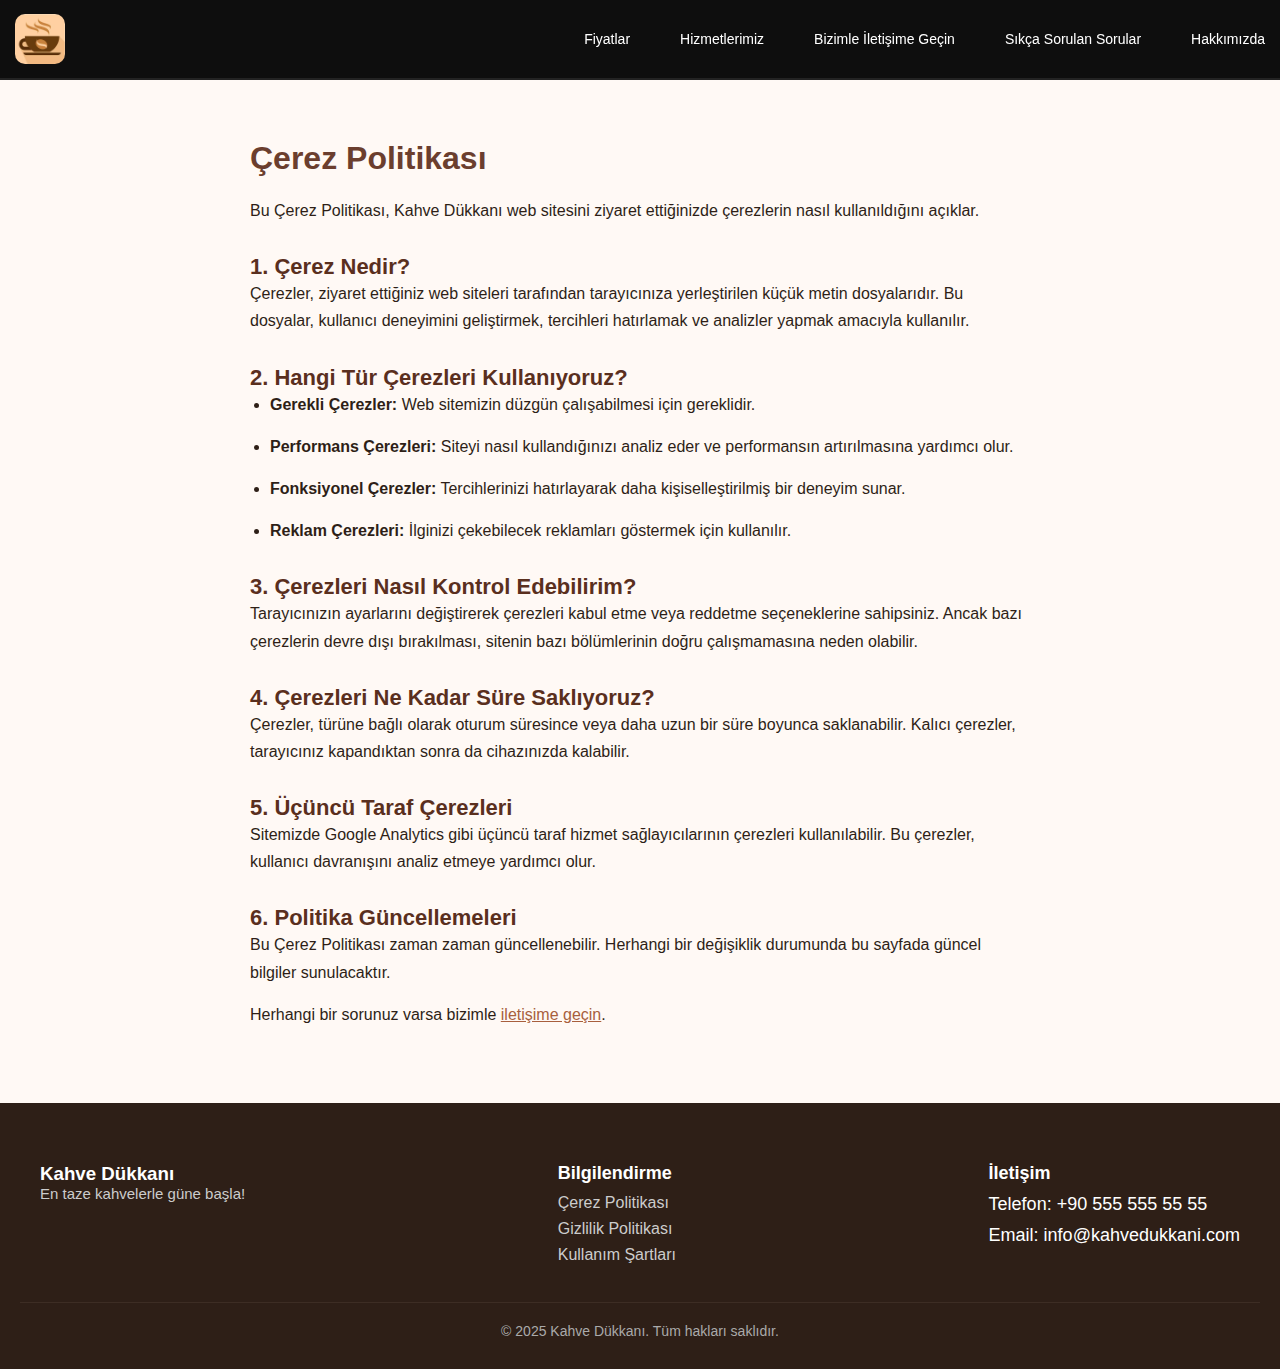
==== cookiePolicy.html @ 53bf3b6f "new" ====
<!doctype html>
<html lang="en">
<head>
    <meta charset="UTF-8">
    <meta name="viewport"
          content="width=device-width, user-scalable=no, initial-scale=1.0, maximum-scale=1.0, minimum-scale=1.0">
    <meta http-equiv="X-UA-Compatible" content="ie=edge">
    <title>Çerez Politikası</title>
    <meta name="description" content="Şehrin en iyi kahve dükkanı! Taze kahve çekirdekleri, sıcak atmosfer ve dostça hizmet sizi bekliyor. Menü, fiyatlar, sık sorulan sorular ve daha fazlası burada.">
    <meta name="keywords" content="kahve, kafe, kahve dükkanı, espresso, latte, cappuccino, taze kahve, sıcak içecekler, kahve fiyatları, kahve kursu, kahve çekirdeği">
    <meta name="author" content="Senin adın veya ajansın adı" />
    <meta name="robots" content="index, follow" />
    <meta property="og:type" content="website" />
    <meta property="og:title" content="Hoşgeldiniz | En İyi Kahve Deneyimi" />
    <meta property="og:description" content="Şehrin en iyi kahve dükkanı! Taze kahve çekirdekleri, sıcak atmosfer ve dostça hizmet sizi bekliyor." />
    <meta property="og:image" content="https://твоя-ссылка-на-картинку.hero.jpg" />
    <meta property="og:url" content="https://site-adresi.com" />
    <meta name="twitter:card" content="summary_large_image" />
    <meta name="twitter:title" content="Hoşgeldiniz | En İyi Kahve Deneyimi" />
    <meta name="twitter:description" content="Şehrin en iyi kahve dükkanı! Taze kahve çekirdekleri, sıcak atmosfer ve dostça hizmet sizi bekliyor." />
    <meta name="twitter:image" content="https://твоя-ссылка-на-картинку.hero.jpg" />
    <meta name="theme-color" content="#6f4e37" />
    <link rel="icon" type="image/svg+xml" href="assets/images/favicon.svg">
    <link rel="stylesheet" href="style.css">

</head>
<body>


<div class="wrapper">
    <header class="header">
        <div class="header-container">
            <div class="header-body G-align-center">
                <a href="index.html" class="header-logo G-flex">
                    <img src="assets/images/logo.jpg" alt="">
                </a>
                <div class="menu-bg"></div>

                <nav class="menu">
                    <div class="menu-content-mobile">
                        <a class="header-logo-mobile" href="index.html">
                            <i class="icon icon-logo"></i>
                        </a>
                    </div>
                    <ul class='menu-list G-align-center'>
                        <li><a href="index.html">Fiyatlar</a></li>
                        <li><a href="index.html">Hizmetlerimiz</a></li>
                        <li><a href="index.html">Bizimle İletişime Geçin</a></li>
                        <li><a href="index.html">Sıkça Sorulan Sorular</a></li>
                        <li><a href="index.html">Hakkımızda</a></li>
                    </ul>

                </nav>

                <div class="burger">
                    <span></span>
                </div>
            </div>
        </div>
    </header>

    <main class="main">


        <section class="policy-section">
            <div class="container">
                <h1>Çerez Politikası</h1>
                <p>Bu Çerez Politikası, Kahve Dükkanı web sitesini ziyaret ettiğinizde çerezlerin nasıl kullanıldığını açıklar.</p>

                <h2>1. Çerez Nedir?</h2>
                <p>Çerezler, ziyaret ettiğiniz web siteleri tarafından tarayıcınıza yerleştirilen küçük metin dosyalarıdır. Bu dosyalar, kullanıcı deneyimini geliştirmek, tercihleri hatırlamak ve analizler yapmak amacıyla kullanılır.</p>

                <h2>2. Hangi Tür Çerezleri Kullanıyoruz?</h2>
                <ul>
                    <li><strong>Gerekli Çerezler:</strong> Web sitemizin düzgün çalışabilmesi için gereklidir.</li>
                    <li><strong>Performans Çerezleri:</strong> Siteyi nasıl kullandığınızı analiz eder ve performansın artırılmasına yardımcı olur.</li>
                    <li><strong>Fonksiyonel Çerezler:</strong> Tercihlerinizi hatırlayarak daha kişiselleştirilmiş bir deneyim sunar.</li>
                    <li><strong>Reklam Çerezleri:</strong> İlginizi çekebilecek reklamları göstermek için kullanılır.</li>
                </ul>

                <h2>3. Çerezleri Nasıl Kontrol Edebilirim?</h2>
                <p>Tarayıcınızın ayarlarını değiştirerek çerezleri kabul etme veya reddetme seçeneklerine sahipsiniz. Ancak bazı çerezlerin devre dışı bırakılması, sitenin bazı bölümlerinin doğru çalışmamasına neden olabilir.</p>

                <h2>4. Çerezleri Ne Kadar Süre Saklıyoruz?</h2>
                <p>Çerezler, türüne bağlı olarak oturum süresince veya daha uzun bir süre boyunca saklanabilir. Kalıcı çerezler, tarayıcınız kapandıktan sonra da cihazınızda kalabilir.</p>

                <h2>5. Üçüncü Taraf Çerezleri</h2>
                <p>Sitemizde Google Analytics gibi üçüncü taraf hizmet sağlayıcılarının çerezleri kullanılabilir. Bu çerezler, kullanıcı davranışını analiz etmeye yardımcı olur.</p>

                <h2>6. Politika Güncellemeleri</h2>
                <p>Bu Çerez Politikası zaman zaman güncellenebilir. Herhangi bir değişiklik durumunda bu sayfada güncel bilgiler sunulacaktır.</p>

                <p>Herhangi bir sorunuz varsa bizimle <a href="contact.html">iletişime geçin</a>.</p>
            </div>
        </section>


    </main>

    <footer class="footer">
        <div class="footer-container">
            <div class="footer-logo">
                <h3>Kahve Dükkanı</h3>
                <p>En taze kahvelerle güne başla!</p>
            </div>

            <div class="footer-links">
                <h4>Bilgilendirme</h4>
                <ul>
                    <li><a href="cookiePolicy.html">Çerez Politikası</a></li>
                    <li><a href="privacyPolicy.html">Gizlilik Politikası</a></li>
                    <li><a href="termsOfUse.html">Kullanım Şartları</a></li>
                </ul>
            </div>

            <div class="footer-contact">
                <h4>İletişim</h4>
                <a href="tel: +905555555555">Telefon: +90 555 555 55 55</a>
                <a href="mailto:info@kahvedukkani.com">Email: info@kahvedukkani.com</a>
            </div>
        </div>

        <div class="footer-bottom">
            <p>© 2025 Kahve Dükkanı. Tüm hakları saklıdır.</p>
        </div>
    </footer>

</div>

<script src="assets/js/index.js"></script>

</body>
</html>
---- style.css ----
@import 'assets/font/fonts.css';
@import 'assets/css/normalize.css';
@import 'assets/css/flex.css';
@import 'assets/css/general.css';
@import 'assets/css/header.css';
@import 'assets/css/footer.css';
@import 'assets/css/home.css';
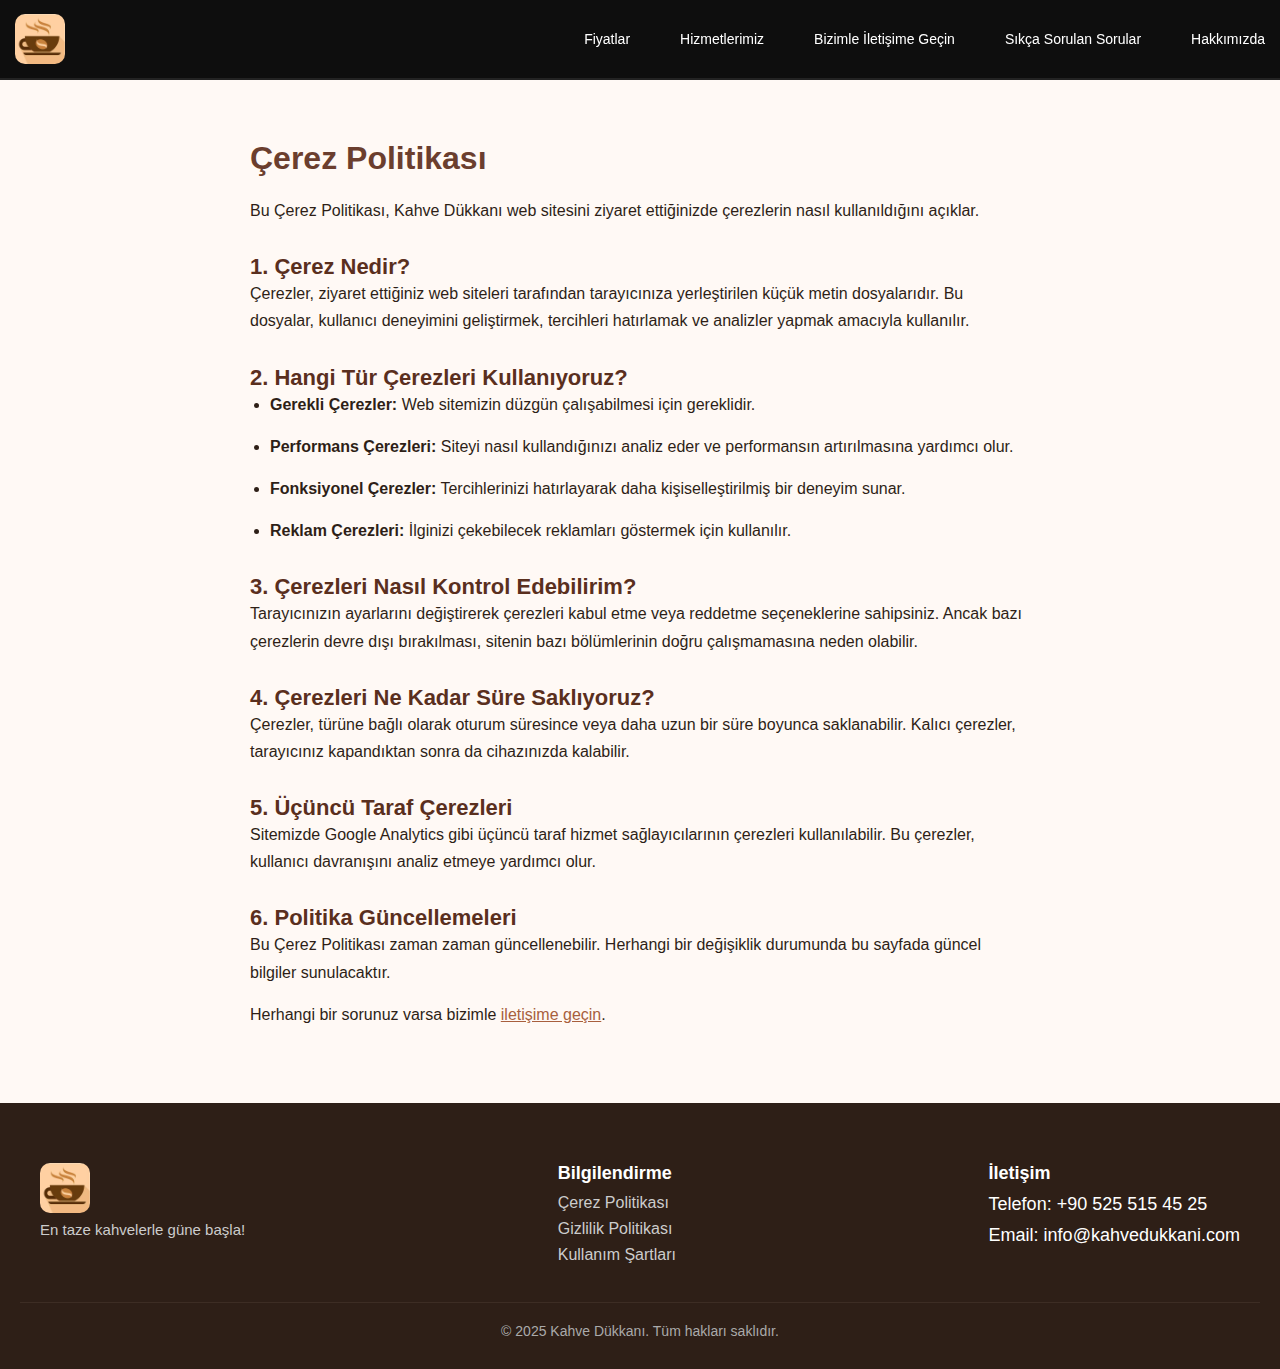
==== commit 53829086: "new" ====
--- a/cookiePolicy.html
+++ b/cookiePolicy.html
@@ -90,7 +90,7 @@
                 <h2>6. Politika Güncellemeleri</h2>
                 <p>Bu Çerez Politikası zaman zaman güncellenebilir. Herhangi bir değişiklik durumunda bu sayfada güncel bilgiler sunulacaktır.</p>
 
-                <p>Herhangi bir sorunuz varsa bizimle <a href="contact.html">iletişime geçin</a>.</p>
+                <p>Herhangi bir sorunuz varsa bizimle <a href="index.html">iletişime geçin</a>.</p>
             </div>
         </section>
 
@@ -100,7 +100,9 @@
     <footer class="footer">
         <div class="footer-container">
             <div class="footer-logo">
-                <h3>Kahve Dükkanı</h3>
+                <a class="header-logo" href="index.html">
+                    <img src="assets/images/logo.jpg" alt="">
+                </a>
                 <p>En taze kahvelerle güne başla!</p>
             </div>
 
@@ -115,7 +117,7 @@
 
             <div class="footer-contact">
                 <h4>İletişim</h4>
-                <a href="tel: +905555555555">Telefon: +90 555 555 55 55</a>
+                <a href="tel: +905255154525">Telefon: +90 525 515 45 25</a>
                 <a href="mailto:info@kahvedukkani.com">Email: info@kahvedukkani.com</a>
             </div>
         </div>
